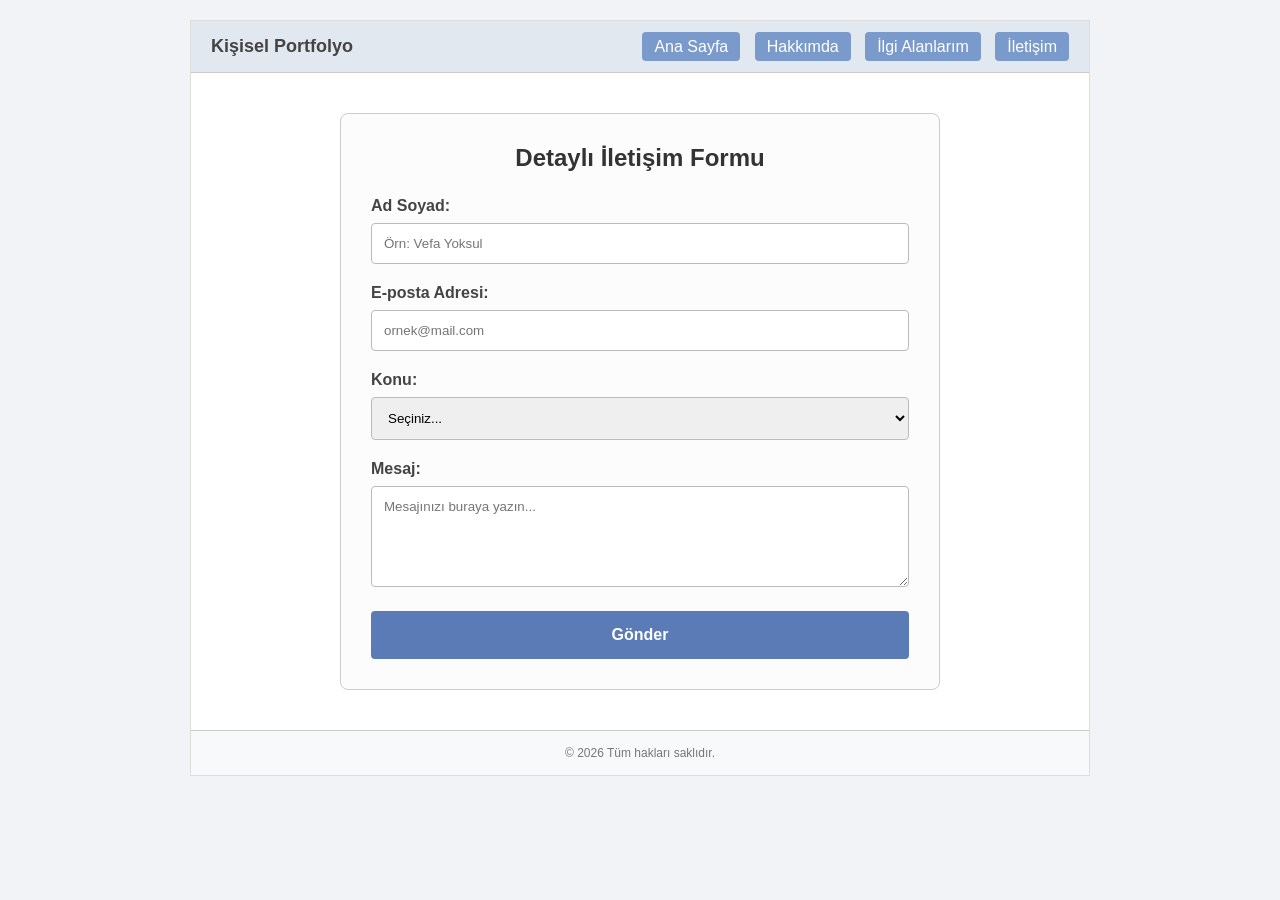
==== contact.html @ 83fcf80c "iletisim formu eklendi" ====
<!DOCTYPE html>
<html lang="tr">
<head>
    <meta charset="UTF-8">
    <title>İletişim</title>
    <link rel="stylesheet" href="style.css">
</head>
<body>
    <div class="page-wrapper">
        <header class="main-header">
            <div class="logo">Kişisel Portfolyo</div>
            <nav>
                <ul>
                    <li><a href="index.html">Ana Sayfa</a></li>
                    <li><a href="about.html">Hakkımda</a></li>
                    <li><a href="interests.html">İlgi Alanlarım</a></li>
                    <li><a href="contact.html">İletişim</a></li>
                </ul>
            </nav>
        </header>

        <main>
            <div class="contact-container">
                <h2>Detaylı İletişim Formu</h2>
                
                <form action="#" method="POST">
                    
                    <label for="fullname">Ad Soyad:</label>
                    <input type="text" id="fullname" name="fullname" placeholder="Örn: Vefa Yoksul" required>

                    <label for="email">E-posta Adresi:</label>
                    <input type="email" id="email" name="email" placeholder="ornek@mail.com" required>

                    <label for="subject">Konu:</label>
                    <select id="subject" name="subject" required>
                        <option value="">Seçiniz...</option>
                        <option value="is_teklifi">İş Teklifi</option>
                        <option value="soru">Soru</option>
                        <option value="geri_bildirim">Geri Bildirim</option>
                    </select>

                    <label for="message">Mesaj:</label>
                    <textarea id="message" name="message" rows="5" placeholder="Mesajınızı buraya yazın..." required></textarea>

                    <button type="submit" class="submit-btn">Gönder</button>
                    
                </form>
            </div>
        </main>

        <footer>
            <p>&copy; 2026 Tüm hakları saklıdır.</p>
        </footer>
    </div>
</body>
</html>
---- style.css ----
/* Temel Sıfırlama */
* {
    box-sizing: border-box;
    margin: 0;
    padding: 0;
}

body {
    font-family: sans-serif;
    background-color: #f1f3f6;
    padding: 20px;
}

/* 1. Grup Seçici Ödevi (Birden fazla etikete aynı stili verme) */
h1, h2, h3 {
    color: #333;
    margin-bottom: 15px;
}

/* Sayfa Çerçevesi */
.page-wrapper {
    max-width: 900px;
    margin: 0 auto;
    background-color: #fff;
    border: 1px solid #ddd;
}

/* Üst Menü ve Başlık Alanı (Header) */
.main-header {
    background-color: #e2e8f0;
    padding: 15px 20px;
    border-bottom: 1px solid #ccc;
    /* İki öğeyi sağa ve sola yaslamak için */
    display: flex; 
    justify-content: space-between;
    align-items: center;
}

.main-header .logo {
    font-weight: bold;
    font-size: 18px;
    color: #444;
}

nav ul {
    list-style-type: none;
}

/* 2. Hiyerarşik Seçici Ödevi (nav içindeki ul içindeki li) */
nav ul li {
    display: inline-block; /* Menüyü yatay yapmak için ödevde istenen özellik */
    margin-left: 10px;
}

/* Hover efekti eklendi */
nav ul li a {
    text-decoration: none;
    background-color: #7b9acc;
    color: white;
    padding: 6px 12px;
    border-radius: 4px;
    transition: background-color 0.3s;
}

nav ul li a:hover {
    background-color: #5a7bb5;
}

/* Üst Metin Alanı */
.intro-section {
    padding: 20px;
    border-bottom: 1px solid #ccc;
}

/* 3. Yan Yana İki Kutu Alanı (Display mantığı) */
.content-wrapper {
    display: flex; /* Kutuları yan yana getirmek için en temiz yol */
    padding: 20px;
    gap: 20px;
}

/* Sol İçerik Kutusu (main) */
.content {
    flex: 1;
    background-color: #fdf6e3;
    padding: 15px;
    border: 1px solid #e1d8c1;
    border-radius: 5px;
}

/* Sağ Yan Menü Kutusu (aside) */
.sidebar {
    flex: 1;
    background-color: #e0f2f1;
    padding: 15px;
    border: 1px solid #b2dfdb;
    border-radius: 5px;
}

/* 4. Metinlerde en az 3 farklı özellik ödevi (font-size, color, line-height, text-align) */
.content p, .sidebar p {
    font-size: 14px;
    color: #555;
    line-height: 1.6;
    text-align: justify;
    margin-bottom: 10px;
}

/* Footer Alanı */
footer {
    background-color: #f8f9fa;
    text-align: center;
    padding: 15px;
    font-size: 12px;
    color: #777;
    border-top: 1px solid #ccc;
}

/* --- İLETİŞİM FORMU TASARIMI --- */

/* 1. ve 2. Kural: Genişlik, ortalama, iç boşluk (padding) ve kenarlık ayarları */
.contact-container {
    width: 600px; /* Hocanın istediği belirli genişlik */
    max-width: 90%; /* Mobilde taşmasın diye ufak bir önlem */
    margin: 40px auto; /* Sayfayı ortalamak için margin: auto kullanımı */
    padding: 30px; /* Kenarlara yapışmaması için geniş iç boşluk */
    border: 1px solid #ccc; /* Belirgin kenarlık */
    border-radius: 8px; /* Hafif köşe yuvarlama */
    background-color: #fcfcfc;
}

.contact-container h2 {
    text-align: center;
    margin-bottom: 25px;
    color: #333;
}

/* Her alanın başlığı (label) için ayar */
.contact-container label {
    display: block;
    font-weight: bold;
    margin-bottom: 8px;
    color: #444;
}

/* 4. Kural: Çoklu seçici ile input, select ve textarea'ya toplu müdahale */
.contact-container input[type="text"],
.contact-container input[type="email"],
.contact-container select,
.contact-container textarea {
    width: 100%; /* Tamamını kaplama */
    padding: 12px; /* Ferah durması için iç boşluk */
    margin-bottom: 20px; /* Altlarındaki elemanlarla arasına boşluk */
    border: 1px solid #bbb;
    border-radius: 4px;
    font-family: inherit;
    box-sizing: border-box; /* Padding'in width: 100% ayarını bozmasını engeller */
}

/* 5. Kural: Gönder butonu tasarımı */
.contact-container .submit-btn {
    background-color: #5a7bb5; /* Menüyle uyumlu mavi tonu */
    color: white;
    border: none; /* Kenarlığı kaldırma */
    padding: 15px 30px; /* Hem sağ-sol hem alt-üst padding ile büyütme */
    font-size: 16px;
    font-weight: bold;
    border-radius: 4px;
    cursor: pointer;
    width: 100%; /* Butonu da forma yaydık, görsel olarak daha güçlü durur */
    transition: background-color 0.3s ease;
}

.contact-container .submit-btn:hover {
    background-color: #456294; /* Üzerine gelince rengi koyulaşsın */
}
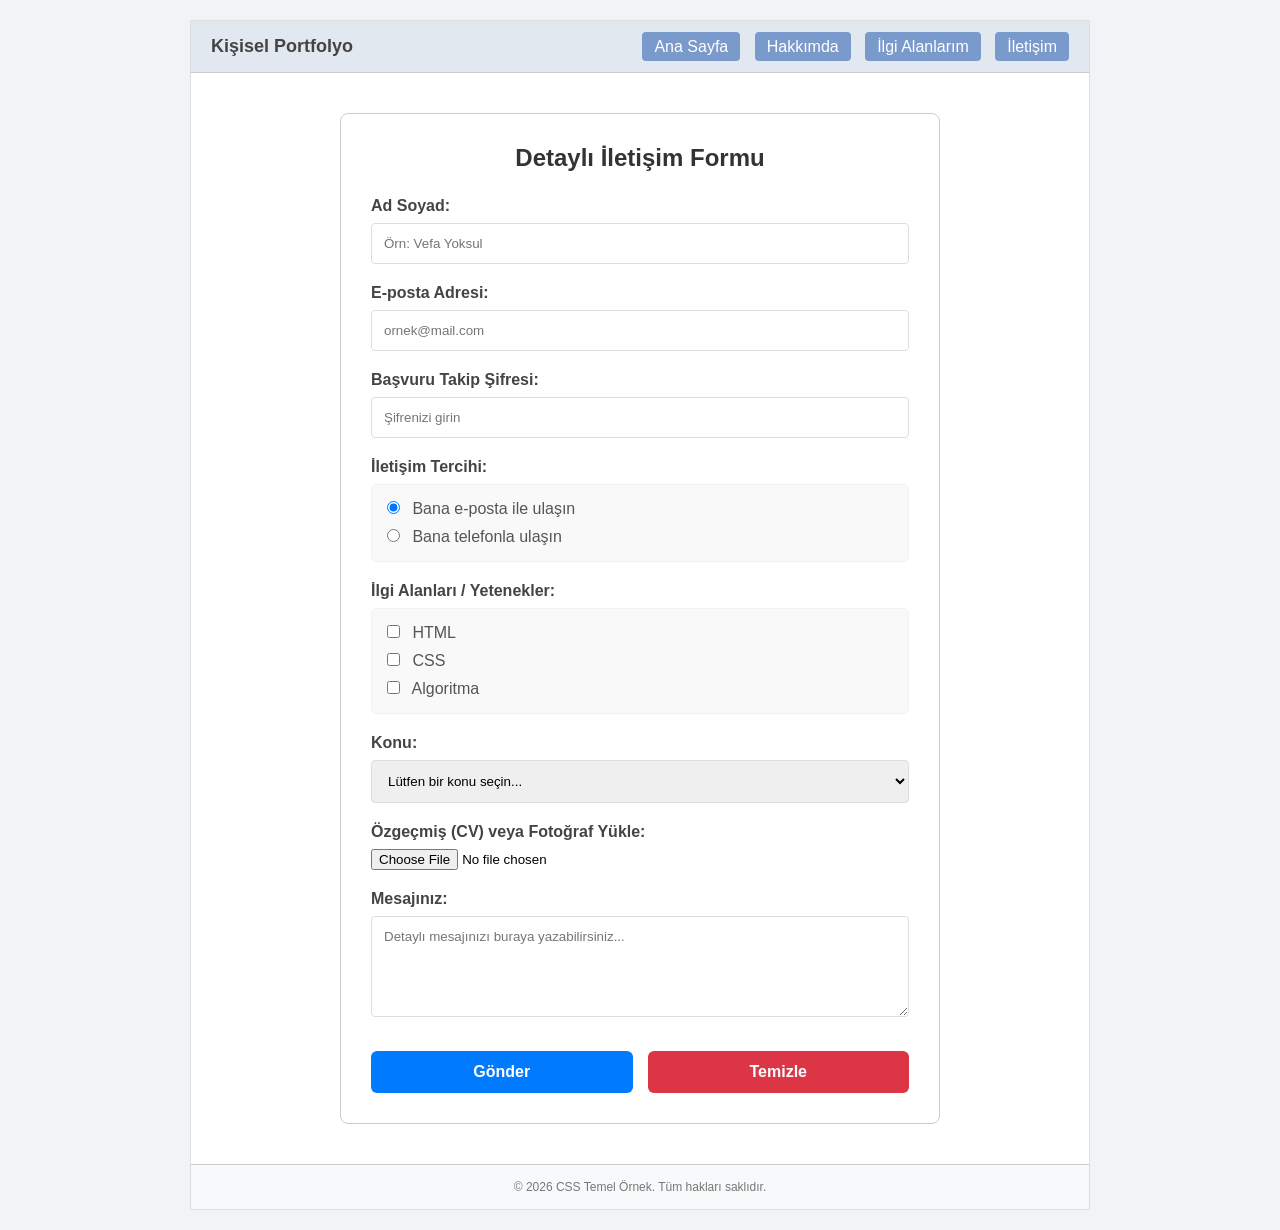
==== commit 2cf3ec30: "iletisim formu guncellendi" ====
--- a/contact.html
+++ b/contact.html
@@ -7,6 +7,7 @@
 </head>
 <body>
     <div class="page-wrapper">
+        
         <header class="main-header">
             <div class="logo">Kişisel Portfolyo</div>
             <nav>
@@ -23,7 +24,7 @@
             <div class="contact-container">
                 <h2>Detaylı İletişim Formu</h2>
                 
-                <form action="#" method="POST">
+                <form action="#" method="POST" enctype="multipart/form-data">
                     
                     <label for="fullname">Ad Soyad:</label>
                     <input type="text" id="fullname" name="fullname" placeholder="Örn: Vefa Yoksul" required>
@@ -31,26 +32,49 @@
                     <label for="email">E-posta Adresi:</label>
                     <input type="email" id="email" name="email" placeholder="ornek@mail.com" required>
 
+                    <label for="password">Başvuru Takip Şifresi:</label>
+                    <input type="password" id="password" name="password" placeholder="Şifrenizi girin" required>
+
+                    <label>İletişim Tercihi:</label>
+                    <div class="option-group">
+                        <label><input type="radio" name="contact_pref" value="email" checked> Bana e-posta ile ulaşın</label>
+                        <label><input type="radio" name="contact_pref" value="phone"> Bana telefonla ulaşın</label>
+                    </div>
+
+                    <label>İlgi Alanları / Yetenekler:</label>
+                    <div class="option-group">
+                        <label><input type="checkbox" name="skills" value="html"> HTML</label>
+                        <label><input type="checkbox" name="skills" value="css"> CSS</label>
+                        <label><input type="checkbox" name="skills" value="algo"> Algoritma</label>
+                    </div>
+
                     <label for="subject">Konu:</label>
                     <select id="subject" name="subject" required>
-                        <option value="">Seçiniz...</option>
+                        <option value="" disabled selected>Lütfen bir konu seçin...</option>
                         <option value="is_teklifi">İş Teklifi</option>
                         <option value="soru">Soru</option>
                         <option value="geri_bildirim">Geri Bildirim</option>
                     </select>
 
-                    <label for="message">Mesaj:</label>
-                    <textarea id="message" name="message" rows="5" placeholder="Mesajınızı buraya yazın..." required></textarea>
+                    <label for="file_upload">Özgeçmiş (CV) veya Fotoğraf Yükle:</label>
+                    <input type="file" id="file_upload" name="file_upload">
 
-                    <button type="submit" class="submit-btn">Gönder</button>
+                    <label for="message">Mesajınız:</label>
+                    <textarea id="message" name="message" rows="5" placeholder="Detaylı mesajınızı buraya yazabilirsiniz..." required></textarea>
+
+                    <div class="button-group">
+                        <button type="submit" class="submit-btn">Gönder</button>
+                        <button type="reset" class="reset-btn">Temizle</button>
+                    </div>
                     
                 </form>
             </div>
         </main>
 
         <footer>
-            <p>&copy; 2026 Tüm hakları saklıdır.</p>
+            <p>&copy; 2026 CSS Temel Örnek. Tüm hakları saklıdır.</p>
         </footer>
+        
     </div>
 </body>
 </html>
--- a/style.css
+++ b/style.css
@@ -1,4 +1,4 @@
-/* Temel Sıfırlama */
+/* --- GENEL AYARLAR VE SAYFA İSKELETİ --- */
 * {
     box-sizing: border-box;
     margin: 0;
@@ -11,13 +11,11 @@
     padding: 20px;
 }
 
-/* 1. Grup Seçici Ödevi (Birden fazla etikete aynı stili verme) */
 h1, h2, h3 {
     color: #333;
     margin-bottom: 15px;
 }
 
-/* Sayfa Çerçevesi */
 .page-wrapper {
     max-width: 900px;
     margin: 0 auto;
@@ -25,12 +23,11 @@
     border: 1px solid #ddd;
 }
 
-/* Üst Menü ve Başlık Alanı (Header) */
+/* --- MENÜ VE BAŞLIK (HEADER) --- */
 .main-header {
     background-color: #e2e8f0;
     padding: 15px 20px;
     border-bottom: 1px solid #ccc;
-    /* İki öğeyi sağa ve sola yaslamak için */
     display: flex; 
     justify-content: space-between;
     align-items: center;
@@ -46,13 +43,11 @@
     list-style-type: none;
 }
 
-/* 2. Hiyerarşik Seçici Ödevi (nav içindeki ul içindeki li) */
 nav ul li {
-    display: inline-block; /* Menüyü yatay yapmak için ödevde istenen özellik */
+    display: inline-block; 
     margin-left: 10px;
 }
 
-/* Hover efekti eklendi */
 nav ul li a {
     text-decoration: none;
     background-color: #7b9acc;
@@ -66,20 +61,18 @@
     background-color: #5a7bb5;
 }
 
-/* Üst Metin Alanı */
+/* --- ANA SAYFA DÜZENİ (İÇERİK VE YAN MENÜ) --- */
 .intro-section {
     padding: 20px;
     border-bottom: 1px solid #ccc;
 }
 
-/* 3. Yan Yana İki Kutu Alanı (Display mantığı) */
 .content-wrapper {
-    display: flex; /* Kutuları yan yana getirmek için en temiz yol */
+    display: flex; 
     padding: 20px;
     gap: 20px;
 }
 
-/* Sol İçerik Kutusu (main) */
 .content {
     flex: 1;
     background-color: #fdf6e3;
@@ -88,7 +81,6 @@
     border-radius: 5px;
 }
 
-/* Sağ Yan Menü Kutusu (aside) */
 .sidebar {
     flex: 1;
     background-color: #e0f2f1;
@@ -97,7 +89,6 @@
     border-radius: 5px;
 }
 
-/* 4. Metinlerde en az 3 farklı özellik ödevi (font-size, color, line-height, text-align) */
 .content p, .sidebar p {
     font-size: 14px;
     color: #555;
@@ -106,7 +97,7 @@
     margin-bottom: 10px;
 }
 
-/* Footer Alanı */
+/* --- FOOTER --- */
 footer {
     background-color: #f8f9fa;
     text-align: center;
@@ -117,16 +108,14 @@
 }
 
 /* --- İLETİŞİM FORMU TASARIMI --- */
-
-/* 1. ve 2. Kural: Genişlik, ortalama, iç boşluk (padding) ve kenarlık ayarları */
 .contact-container {
-    width: 600px; /* Hocanın istediği belirli genişlik */
-    max-width: 90%; /* Mobilde taşmasın diye ufak bir önlem */
-    margin: 40px auto; /* Sayfayı ortalamak için margin: auto kullanımı */
-    padding: 30px; /* Kenarlara yapışmaması için geniş iç boşluk */
-    border: 1px solid #ccc; /* Belirgin kenarlık */
-    border-radius: 8px; /* Hafif köşe yuvarlama */
-    background-color: #fcfcfc;
+    width: 600px; 
+    max-width: 90%; 
+    margin: 40px auto; 
+    padding: 30px; 
+    border: 1px solid #ccc; 
+    border-radius: 8px; 
+    background-color: #fff;
 }
 
 .contact-container h2 {
@@ -135,7 +124,6 @@
     color: #333;
 }
 
-/* Her alanın başlığı (label) için ayar */
 .contact-container label {
     display: block;
     font-weight: bold;
@@ -143,34 +131,79 @@
     color: #444;
 }
 
-/* 4. Kural: Çoklu seçici ile input, select ve textarea'ya toplu müdahale */
 .contact-container input[type="text"],
 .contact-container input[type="email"],
+.contact-container input[type="password"],
 .contact-container select,
 .contact-container textarea {
-    width: 100%; /* Tamamını kaplama */
-    padding: 12px; /* Ferah durması için iç boşluk */
-    margin-bottom: 20px; /* Altlarındaki elemanlarla arasına boşluk */
-    border: 1px solid #bbb;
+    width: 100%; 
+    padding: 12px; 
+    margin-bottom: 20px; 
+    border: 1px solid #ddd;
     border-radius: 4px;
     font-family: inherit;
-    box-sizing: border-box; /* Padding'in width: 100% ayarını bozmasını engeller */
-}
-
-/* 5. Kural: Gönder butonu tasarımı */
-.contact-container .submit-btn {
-    background-color: #5a7bb5; /* Menüyle uyumlu mavi tonu */
+    box-sizing: border-box; 
+}
+
+.contact-container input[type="file"] {
+    margin-bottom: 20px;
+    display: block;
+}
+
+/* Gri kutucuklar (Radyo ve Checkbox alanları) */
+.option-group {
+    background-color: #f9f9f9; 
+    padding: 15px;
+    border-radius: 6px;
+    margin-bottom: 20px;
+    border: 1px solid #f1f1f1;
+}
+
+.option-group label {
+    display: block;
+    font-weight: normal;
+    margin-bottom: 10px;
+    color: #555;
+    cursor: pointer;
+}
+
+.option-group label:last-child {
+    margin-bottom: 0;
+}
+
+.option-group input[type="radio"],
+.option-group input[type="checkbox"] {
+    margin-right: 8px;
+    width: auto;
+}
+
+/* Gönder ve Temizle Butonları */
+.button-group {
+    display: flex;
+    gap: 15px; 
+    margin-top: 10px;
+}
+
+.contact-container button {
+    flex: 1; 
     color: white;
-    border: none; /* Kenarlığı kaldırma */
-    padding: 15px 30px; /* Hem sağ-sol hem alt-üst padding ile büyütme */
+    border: none; 
+    padding: 12px; 
     font-size: 16px;
     font-weight: bold;
-    border-radius: 4px;
+    border-radius: 6px; 
     cursor: pointer;
-    width: 100%; /* Butonu da forma yaydık, görsel olarak daha güçlü durur */
-    transition: background-color 0.3s ease;
-}
-
-.contact-container .submit-btn:hover {
-    background-color: #456294; /* Üzerine gelince rengi koyulaşsın */
+    transition: opacity 0.3s ease;
+}
+
+.contact-container button:hover {
+    opacity: 0.85; 
+}
+
+.contact-container .submit-btn {
+    background-color: #007bff; 
+}
+
+.contact-container .reset-btn {
+    background-color: #dc3545; 
 }
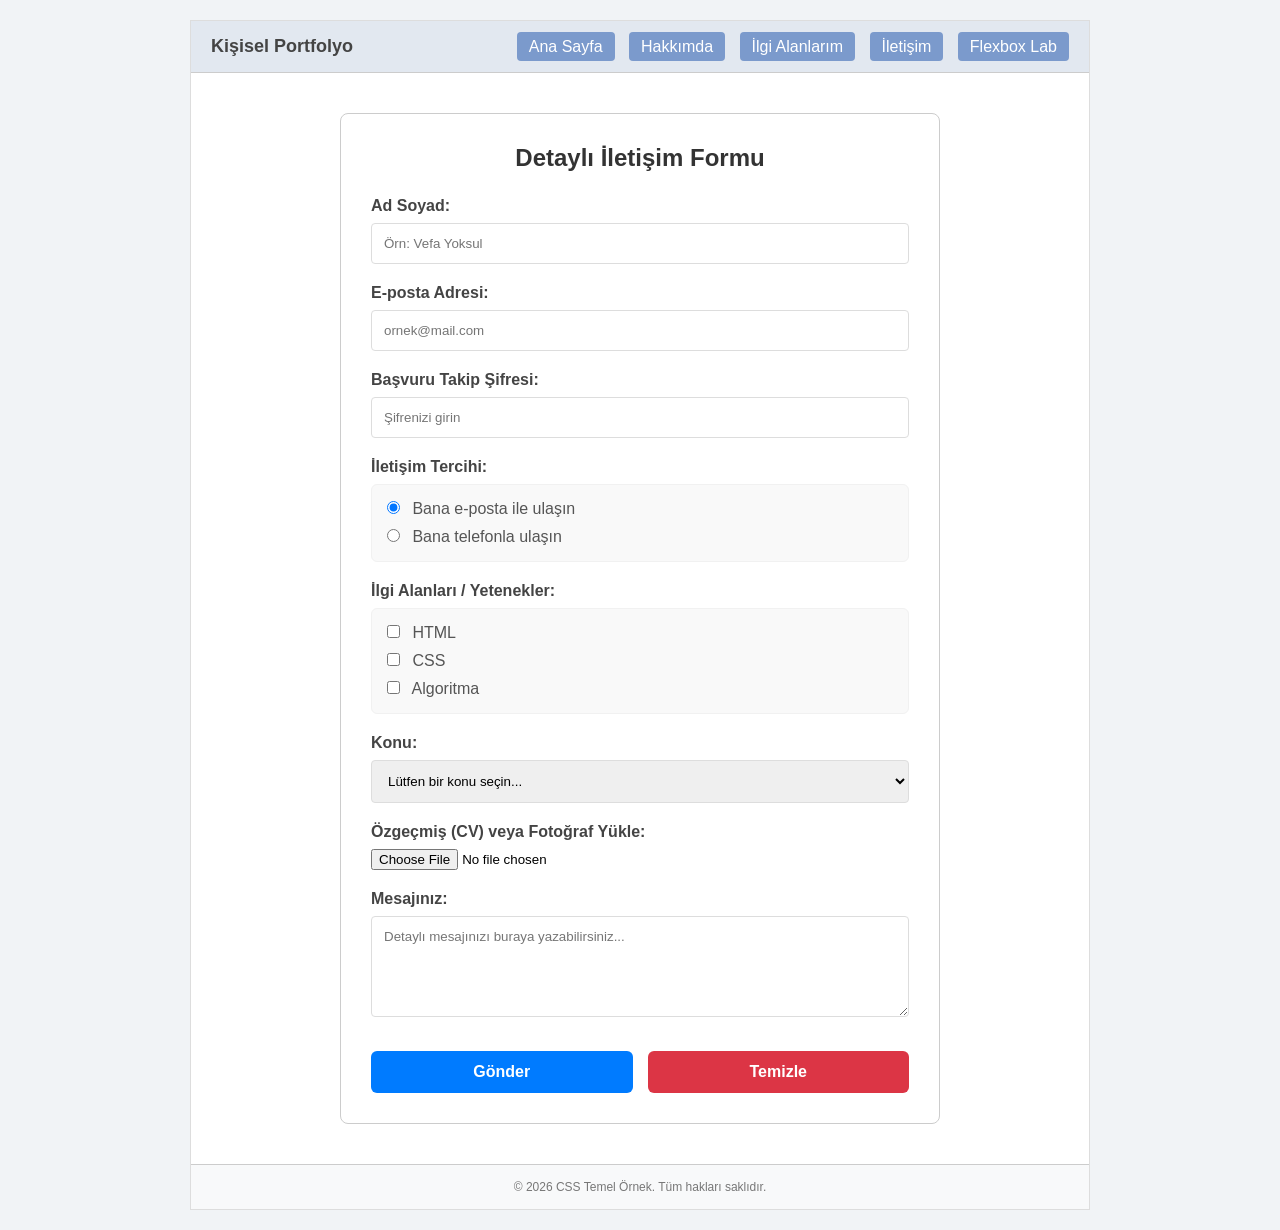
==== commit c55cd0d2: "Flexbox Lab sayfası eklendi ve CSS düzenlendi" ====
--- a/contact.html
+++ b/contact.html
@@ -16,6 +16,7 @@
                     <li><a href="about.html">Hakkımda</a></li>
                     <li><a href="interests.html">İlgi Alanlarım</a></li>
                     <li><a href="contact.html">İletişim</a></li>
+                    <li><a href="flex-lab.html">Flexbox Lab</a></li>
                 </ul>
             </nav>
         </header>
--- a/style.css
+++ b/style.css
@@ -206,4 +206,124 @@
 
 .contact-container .reset-btn {
     background-color: #dc3545; 
+}
+
+/* --- FLEXBOX LAB ÖZEL STİLLERİ --- */
+
+/* Tüm ekranı kaplayan ana yapı */
+.lab-body {
+    font-family: 'Segoe UI', Tahoma, Geneva, Verdana, sans-serif;
+    margin: 0;
+    padding: 0;
+    height: 100vh;
+    overflow: hidden;
+    background-color: #f8fafc;
+}
+
+.lab-wrapper {
+    display: flex;
+    flex-direction: column;
+    height: 100vh;
+}
+
+/* 1. Navbar */
+.lab-nav {
+    height: 10vh;
+    display: flex;
+    justify-content: space-between;
+    align-items: center;
+    padding: 0 5%;
+    background-color: #ffffff;
+    box-shadow: 0 2px 4px rgba(0,0,0,0.05);
+}
+
+.lab-nav .logo { font-weight: 800; color: #4f46e5; font-size: 22px; }
+
+.lab-links a {
+    margin-left: 20px;
+    text-decoration: none;
+    color: #64748b;
+    font-weight: 500;
+    transition: color 0.3s;
+}
+.lab-links a:hover { color: #4f46e5; }
+
+/* 2. Hero Bölümü */
+.lab-hero {
+    height: 30vh;
+    display: flex;
+    justify-content: space-between;
+    align-items: stretch;
+    padding: 20px 5%;
+    background: linear-gradient(to right, #ffffff, #f1f5f9);
+}
+
+.hero-content { display: flex; flex-direction: column; justify-content: center; flex: 1; }
+.hero-content h1 { font-size: 2.5rem; margin: 0; color: #1e293b; }
+
+.hero-image-box {
+    width: 40%;
+    background-color: #e2e8f0;
+    display: flex;
+    justify-content: center;
+    align-items: center;
+    border-radius: 12px;
+    border: 2px dashed #cbd5e1;
+    font-size: 40px;
+}
+
+/* 3. Kartlar Bölümü */
+.lab-cards {
+    height: 30vh;
+    display: flex;
+    flex-wrap: wrap;
+    gap: 15px;
+    padding: 15px 5%;
+    background-color: #f8fafc;
+}
+
+.card {
+    flex: 1 1 150px;
+    background: white;
+    padding: 15px;
+    border-radius: 10px;
+    box-shadow: 0 4px 6px -1px rgba(0,0,0,0.1);
+    text-align: center;
+    border-top: 4px solid #4f46e5;
+}
+
+.card h4 { margin-bottom: 10px; color: #334155; }
+.card button { background: #4f46e5; color: white; border: none; padding: 5px 15px; border-radius: 4px; cursor: pointer; }
+
+/* 4. Flex Grow Uygulama */
+.lab-grow-area {
+    height: 20vh;
+    display: flex;
+    align-items: stretch;
+    gap: 15px;
+    padding: 10px 5%;
+}
+
+.box {
+    display: flex;
+    justify-content: center;
+    align-items: center;
+    font-weight: bold;
+    border-radius: 8px;
+    transition: transform 0.2s;
+}
+.box:hover { transform: scale(1.02); }
+
+.box-1 { flex-grow: 1; background-color: #dbeafe; color: #1e40af; }
+.box-2 { flex-grow: 2; background-color: #dcfce7; color: #166534; }
+.box-3 { flex-grow: 1; background-color: #fef3c7; color: #92400e; }
+
+/* 5. Footer */
+.lab-footer {
+    height: 10vh;
+    display: flex;
+    justify-content: center;
+    align-items: center;
+    background-color: #1e293b;
+    color: #94a3b8;
 }
